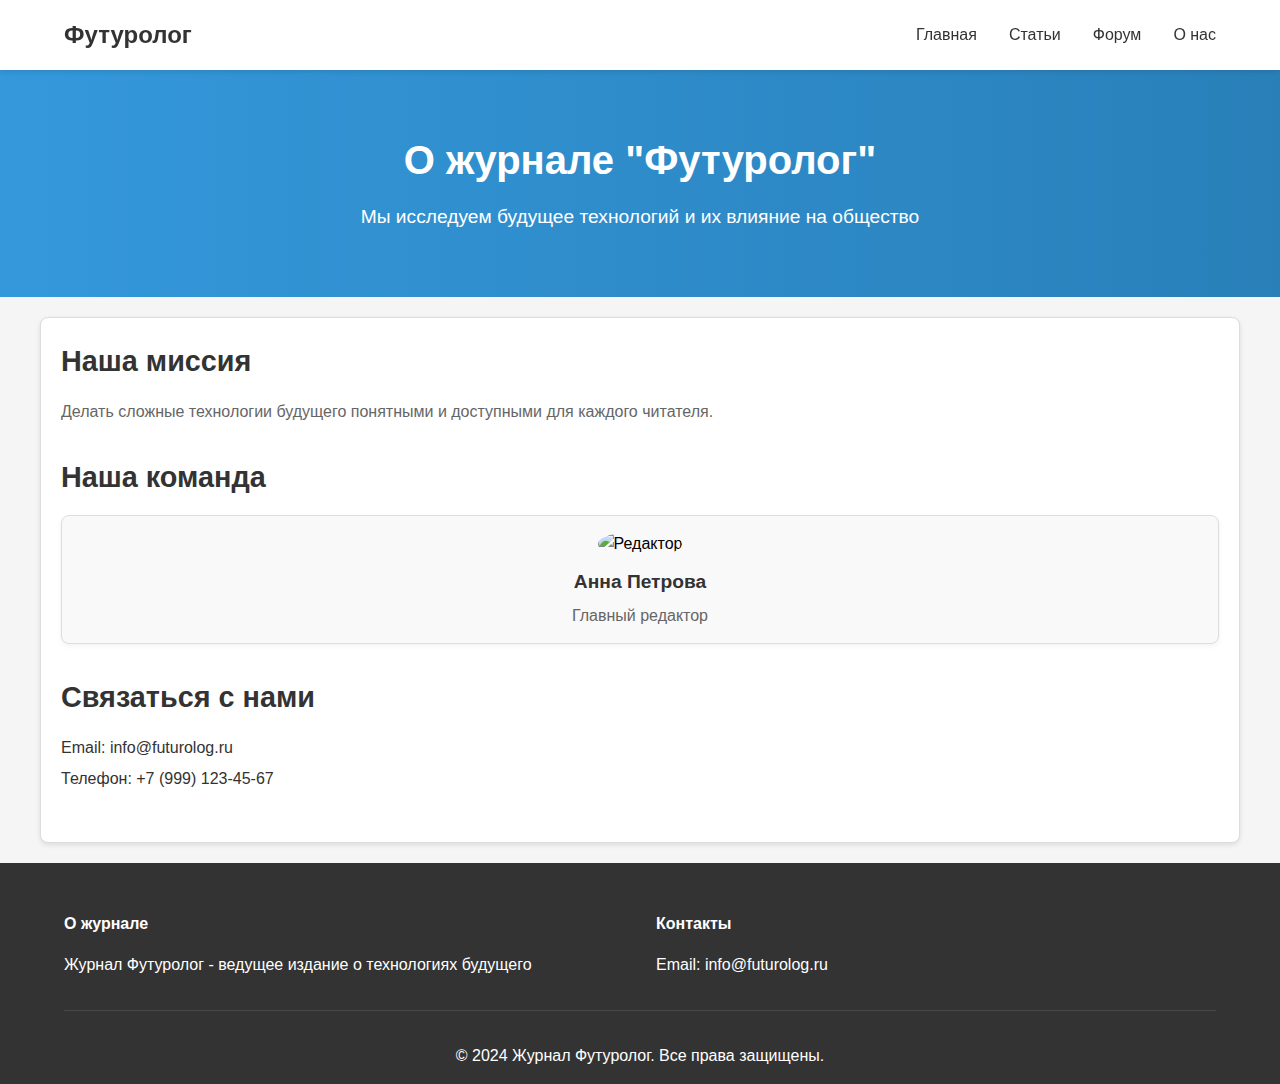
==== about.html @ b4e191da "Save changes" ====
<!DOCTYPE html>
<html lang="ru">
  <head>
    <meta charset="UTF-8" />
    <meta name="viewport" content="width=device-width, initial-scale=1.0" />
    <title>О нас - Журнал Футуролог</title>
    <link rel="stylesheet" href="style.css" />
    <link rel="shortcut icon" href="favicon.png" type="image/x-icon" />
  </head>
  <body>
    <header>
      <nav class="navbar">
        <a href="index.html" class="logo">Футуролог</a>
        <ul class="nav-links">
          <li><a href="index.html">Главная</a></li>
          <li><a href="articles.html">Статьи</a></li>
          <li><a href="forum.html">Форум</a></li>
          <li><a href="about.html">О нас</a></li>
        </ul>
      </nav>
    </header>

    <main class="about-page">
      <section class="hero">
        <h1>О журнале "Футуролог"</h1>
        <p>Мы исследуем будущее технологий и их влияние на общество</p>
      </section>

      <section class="about-content">
        <div class="mission">
          <h2>Наша миссия</h2>
          <p>
            Делать сложные технологии будущего понятными и доступными для
            каждого читателя.
          </p>
        </div>

        <div class="team">
          <h2>Наша команда</h2>
          <div class="team-grid">
            <div class="team-member">
              <img src="https://placehold.co/200x200" alt="Редактор" />
              <h3>Анна Петрова</h3>
              <p>Главный редактор</p>
            </div>
          </div>
        </div>

        <div class="contact">
          <h2>Связаться с нами</h2>
          <p>Email: info@futurolog.ru</p>
          <p>Телефон: +7 (999) 123-45-67</p>
        </div>
      </section>
    </main>

    <footer>
      <div class="footer-content">
        <div class="footer-section">
          <h4>О журнале</h4>
          <p>Журнал Футуролог - ведущее издание о технологиях будущего</p>
        </div>
        <div class="footer-section">
          <h4>Контакты</h4>
          <p>Email: info@futurolog.ru</p>
        </div>
      </div>
      <div class="footer-bottom">
        <p>&copy; 2024 Журнал Футуролог. Все права защищены.</p>
      </div>
    </footer>

    <script type="module" src="main.js"></script>
  </body>
</html>
---- style.css ----
/* Reset and base styles */
* {
  margin: 0;
  padding: 0;
  box-sizing: border-box;
}

body {
  line-height: 1.6;
  background-color: #f5f5f5;
  font-family: "Roboto", sans-serif !important;
}

/* Navigation */
.navbar {
  position: fixed;
  top: 0;
  left: 0;
  width: 100%;
  background: #fff;
  padding: 1rem 5%;
  display: flex;
  justify-content: space-between;
  align-items: center;
  box-shadow: 0 2px 5px rgba(0, 0, 0, 0.1);
  z-index: 1000;
}

.logo {
  font-size: 1.5rem;
  font-weight: bold;
  color: #333;
  text-decoration: none;
}

.nav-links {
  display: flex;
  list-style: none;
  gap: 2rem;
}

.nav-links a {
  color: #333;
  text-decoration: none;
  font-weight: 500;
  transition: color 0.3s ease;
}

.nav-links a:hover {
  color: #3498db;
}

/* Hero section */
.hero {
  padding: 8rem 5% 4rem;
  text-align: center;
  background: linear-gradient(to right, #3498db, #2980b9);
  color: #fff;
}

.hero h1 {
  font-size: 3rem;
  margin-bottom: 1rem;
}

/* Featured articles */
.featured-articles {
  padding: 4rem 5%;
}

.articles-grid {
  display: grid;
  grid-template-columns: repeat(auto-fit, minmax(300px, 1fr));
  gap: 2rem;
  margin-top: 2rem;
}

.article-card {
  background: #fff;
  border-radius: 8px;
  overflow: hidden;
  box-shadow: 0 2px 5px rgba(0, 0, 0, 0.1);
  transition: transform 0.3s ease;
}

.article-card:hover {
  transform: translateY(-5px);
}

.article-card img {
  width: 100%;
  height: 200px;
  object-fit: cover;
}

.article-content {
  padding: 1.5rem;
}

.article-content h3 {
  margin-bottom: 1rem;
  color: #333;
}

.read-more {
  display: inline-block;
  margin-top: 1rem;
  color: #3498db;
  text-decoration: none;
  font-weight: 500;
}

/* Footer */
footer {
  background: #333;
  color: #fff;
  padding: 3rem 5% 1rem;
}

.footer-content {
  display: grid;
  grid-template-columns: repeat(auto-fit, minmax(250px, 1fr));
  gap: 2rem;
  margin-bottom: 2rem;
}

.footer-section h4 {
  margin-bottom: 1rem;
}

.footer-bottom {
  text-align: center;
  padding-top: 2rem;
  border-top: 1px solid rgba(255, 255, 255, 0.1);
}

/* Список тем */
.forum-topics {
  padding: 20px;
}

.topics-list {
  display: flex;
  flex-direction: column;
  gap: 20px;
}

.topic-card {
  background-color: #fff;
  border: 1px solid #ddd;
  border-radius: 5px;
  padding: 15px;
  box-shadow: 0 2px 5px rgba(0, 0, 0, 0.1);
}

.topic-card h3 {
  margin: 0 0 10px 0;
  font-size: 1.3em;
}

.topic-card p {
  margin: 0 0 10px 0;
  font-size: 1em;
  color: #666;
}

.topic-meta {
  font-size: 0.9em;
  color: #999;
  display: flex;
  justify-content: space-between;
}

/* Форма комментариев */
.comments-section {
  padding: 20px;
}

.comment-form {
  display: flex;
  flex-direction: column;
  gap: 15px;
}

.comment-form input[type="text"],
.comment-form textarea {
  width: 100%;
  padding: 10px;
  border: 1px solid #ddd;
  border-radius: 5px;
  font-size: 1em;
  font-family: "Roboto", sans-serif !important;
  resize: none;
}

.comment-form textarea {
  height: 100px;
  font-size: 1em;
}

.comment-form button {
  align-self: flex-start;
  background-color: #0056b3;
  color: #fff;
  padding: 10px 20px;
  border: none;
  border-radius: 5px;
  font-size: 1em;
  cursor: pointer;
}

.comment-form button:hover {
  background-color: #003d80;
}

/* Список комментариев */
.comments-list {
  margin-top: 20px;
  display: flex;
  flex-direction: column;
  gap: 15px;
}

.comment {
  background-color: #fff;
  border: 1px solid #ddd;
  border-radius: 5px;
  padding: 15px;
}

.comment .author {
  font-weight: bold;
  margin-bottom: 10px;
}

.comment .content {
  font-size: 1em;
  color: #333;
}

/* Сетка статей */
.articles-grid {
  display: grid;
  grid-template-columns: repeat(auto-fit, minmax(300px, 1fr));
  gap: 20px;
  padding: 20px;
  background-color: #f9f9f9;
}

/* Карточка статьи */
.article-card {
  background-color: #fff;
  border: 1px solid #ddd;
  border-radius: 8px;
  overflow: hidden;
  box-shadow: 0 2px 5px rgba(0, 0, 0, 0.1);
  transition: transform 0.3s ease, box-shadow 0.3s ease;
}

.article-card:hover {
  transform: translateY(-5px);
  box-shadow: 0 4px 10px rgba(0, 0, 0, 0.15);
}

.article-card img {
  width: 100%;
  height: auto;
  display: block;
}

.article-content {
  padding: 15px;
}

.article-content h3 {
  font-size: 1.4em;
  margin: 0 0 10px;
  color: #333;
}

.article-content p {
  font-size: 1em;
  color: #666;
  margin: 0 0 15px;
}

.article-meta {
  font-size: 0.9em;
  color: #999;
  display: flex;
  justify-content: space-between;
  margin-bottom: 15px;
}

.article-meta .date,
.article-meta .category {
  font-style: italic;
}

.read-more {
  display: inline-block;
  text-decoration: none;
  background-color: #0056b3;
  color: #fff;
  padding: 8px 15px;
  border-radius: 5px;
  font-size: 0.9em;
  transition: background-color 0.3s ease;
}

.read-more:hover {
  background-color: #003d80;
}

.about-page .hero h1 {
  font-size: 2.5em;
  margin-bottom: 10px;
}

.about-page .hero p {
  font-size: 1.2em;
}

/* Секция основного контента */
.about-content {
  padding: 20px;
  max-width: 1200px;
  margin: 20px auto;
  background-color: #fff;
  border: 1px solid #ddd;
  border-radius: 8px;
  box-shadow: 0 2px 5px rgba(0, 0, 0, 0.1);
}

.about-content .mission,
.about-content .team,
.about-content .contact {
  margin-bottom: 30px;
}

.about-content h2 {
  font-size: 1.8em;
  margin-bottom: 15px;
  color: #333;
}

.about-content p {
  font-size: 1em;
  line-height: 1.6;
  color: #666;
}

/* Команда */
.team-grid {
  display: grid;
  grid-template-columns: repeat(auto-fit, minmax(200px, 1fr));
  gap: 20px;
}

.team-member {
  text-align: center;
  padding: 15px;
  background-color: #f9f9f9;
  border: 1px solid #ddd;
  border-radius: 8px;
  box-shadow: 0 2px 5px rgba(0, 0, 0, 0.05);
}

.team-member img {
  width: 100px;
  height: 100px;
  border-radius: 50%;
  margin-bottom: 10px;
}

.team-member h3 {
  font-size: 1.2em;
  margin: 0 0 5px;
  color: #333;
}

.team-member p {
  font-size: 1em;
  color: #666;
}

/* Контакты */
.contact p {
  font-size: 1em;
  margin: 5px 0;
  color: #333;
}

/* Основной контент */

.article-wrapper {
  padding: 8rem 5% 4rem;
}

.article-page {
  max-width: 1200px;
  margin: 30px auto;
  background-color: #fff;
  padding: 20px;
  color: #000;
  border-radius: 8px;
  box-shadow: 0 4px 8px rgba(0, 0, 0, 0.1);
}

.article-page h1 {
  font-size: 2em;
  margin-bottom: 10px;
  color: #0056b3;
}

.article-page img {
  width: 100%;
  height: auto;
  border-radius: 5px;
  margin: 20px 0;
}

.article-page p {
  font-size: 1em;
  line-height: 1.6;
  margin: 15px 0;
}

.article-page strong {
  font-weight: bold;
}

.article-page ul {
  margin: 15px 0 0 20px;
  padding: 0;
  font-size: 1em;
  list-style-type: disc;
}

.article-page ul li {
  margin-bottom: 10px;
  font-size: 1em;
  line-height: 1.5;
}
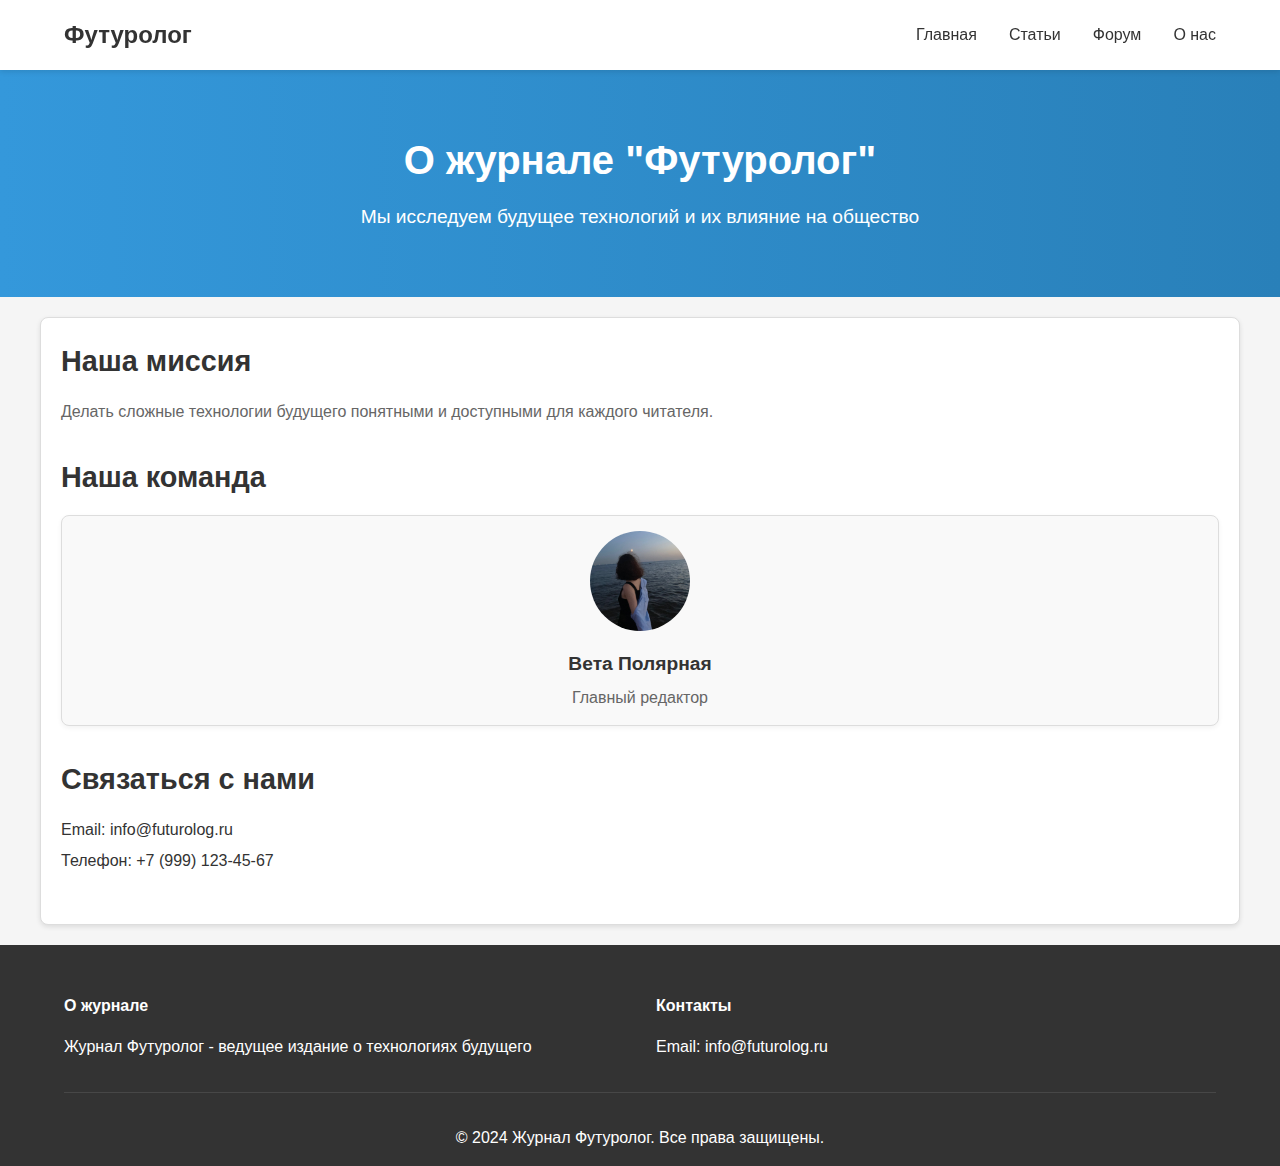
==== commit 737373c0: "Working version" ====
--- a/about.html
+++ b/about.html
@@ -39,8 +39,8 @@
           <h2>Наша команда</h2>
           <div class="team-grid">
             <div class="team-member">
-              <img src="https://placehold.co/200x200" alt="Редактор" />
-              <h3>Анна Петрова</h3>
+              <img style="object-fit: cover" src="veta.jpg" alt="Редактор" />
+              <h3>Вета Полярная</h3>
               <p>Главный редактор</p>
             </div>
           </div>
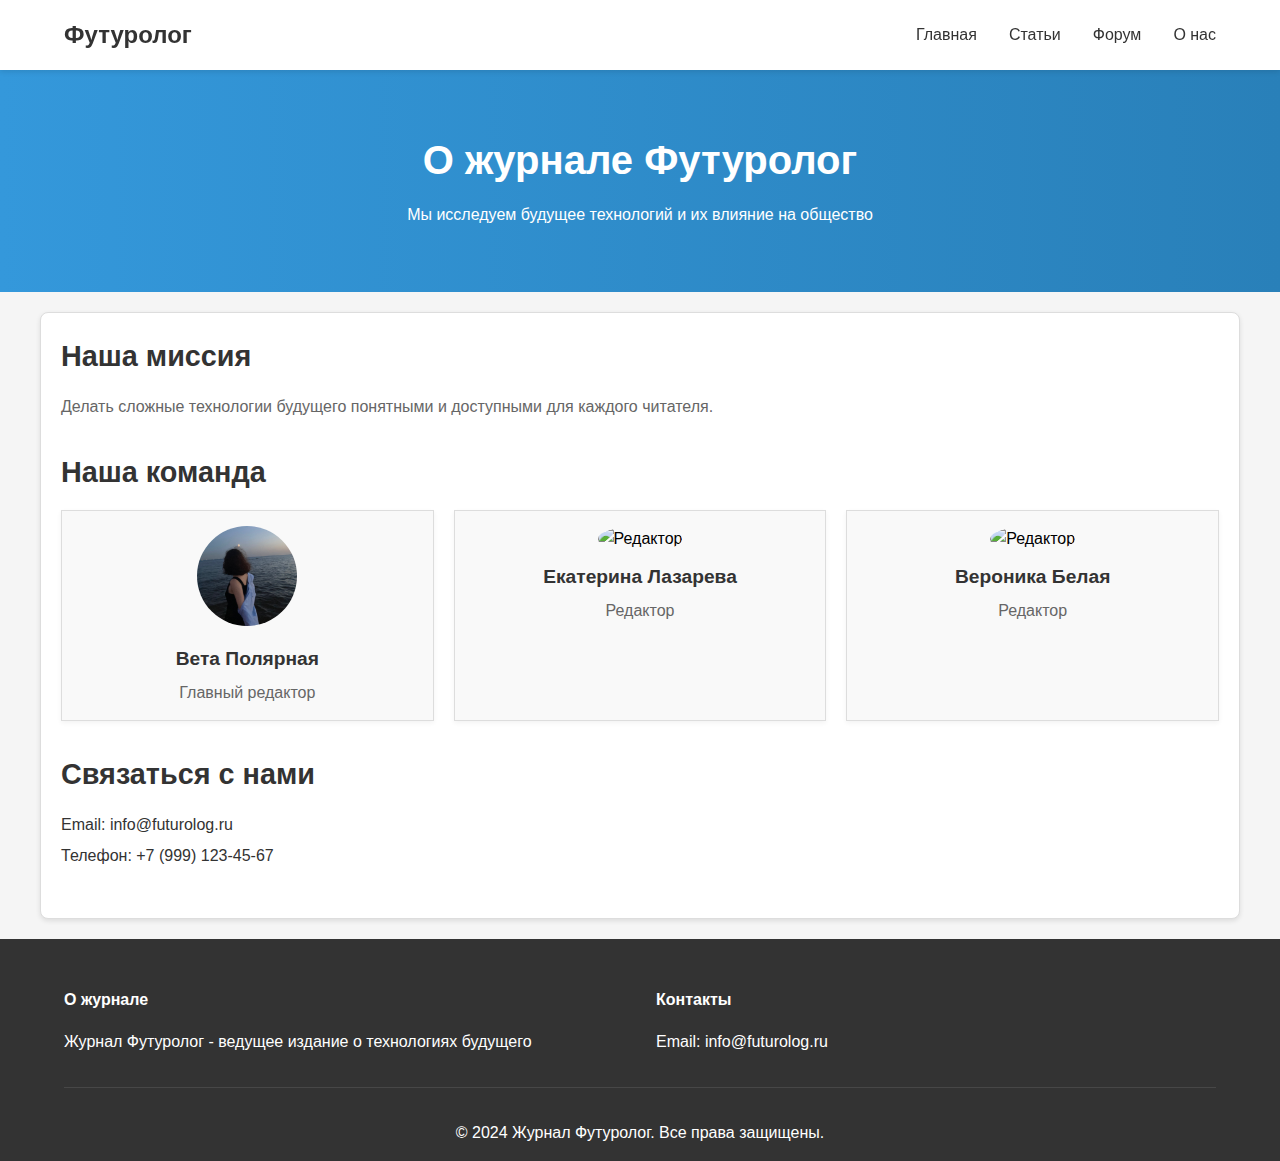
==== commit 4a2a9923: "Edit" ====
--- a/about.html
+++ b/about.html
@@ -22,7 +22,7 @@
 
     <main class="about-page">
       <section class="hero">
-        <h1>О журнале "Футуролог"</h1>
+        <h1>О журнале Футуролог</h1>
         <p>Мы исследуем будущее технологий и их влияние на общество</p>
       </section>
 
@@ -42,6 +42,26 @@
               <img style="object-fit: cover" src="veta.jpg" alt="Редактор" />
               <h3>Вета Полярная</h3>
               <p>Главный редактор</p>
+            </div>
+
+            <div class="team-member">
+              <img
+                style="object-fit: cover"
+                src="https://imgcdn.stablediffusionweb.com/2024/5/10/d9622fb4-da27-4341-971c-6f703d897417.jpg"
+                alt="Редактор"
+              />
+              <h3>Екатерина Лазарева</h3>
+              <p>Редактор</p>
+            </div>
+
+            <div class="team-member">
+              <img
+                style="object-fit: cover"
+                src="https://img.freepik.com/premium-photo/natural-beauty-portrait-woman-autumn-forest_1351942-2475.jpg"
+                alt="Редактор"
+              />
+              <h3>Вероника Белая</h3>
+              <p>Редактор</p>
             </div>
           </div>
         </div>
--- a/style.css
+++ b/style.css
@@ -46,6 +46,20 @@
   transition: color 0.3s ease;
 }
 
+@media screen and (max-width: 480px) {
+  .nav-links {
+    gap: 1rem;
+  }
+
+  .nav-links a {
+    font-size: 12px;
+  }
+
+  .logo {
+    font-size: 1rem;
+  }
+}
+
 .nav-links a:hover {
   color: #3498db;
 }
@@ -68,40 +82,6 @@
   padding: 4rem 5%;
 }
 
-.articles-grid {
-  display: grid;
-  grid-template-columns: repeat(auto-fit, minmax(300px, 1fr));
-  gap: 2rem;
-  margin-top: 2rem;
-}
-
-.article-card {
-  background: #fff;
-  border-radius: 8px;
-  overflow: hidden;
-  box-shadow: 0 2px 5px rgba(0, 0, 0, 0.1);
-  transition: transform 0.3s ease;
-}
-
-.article-card:hover {
-  transform: translateY(-5px);
-}
-
-.article-card img {
-  width: 100%;
-  height: 200px;
-  object-fit: cover;
-}
-
-.article-content {
-  padding: 1.5rem;
-}
-
-.article-content h3 {
-  margin-bottom: 1rem;
-  color: #333;
-}
-
 .read-more {
   display: inline-block;
   margin-top: 1rem;
@@ -243,7 +223,6 @@
   display: grid;
   grid-template-columns: repeat(auto-fit, minmax(300px, 1fr));
   gap: 20px;
-  padding: 20px;
   background-color: #f9f9f9;
 }
 
@@ -251,9 +230,8 @@
 .article-card {
   background-color: #fff;
   border: 1px solid #ddd;
-  border-radius: 8px;
   overflow: hidden;
-  box-shadow: 0 2px 5px rgba(0, 0, 0, 0.1);
+  box-shadow: 0 0 10px rgba(0, 0, 0, 0.1);
   transition: transform 0.3s ease, box-shadow 0.3s ease;
 }
 
@@ -264,7 +242,8 @@
 
 .article-card img {
   width: 100%;
-  height: auto;
+  height: 400px;
+  object-fit: cover;
   display: block;
 }
 
@@ -317,10 +296,6 @@
   margin-bottom: 10px;
 }
 
-.about-page .hero p {
-  font-size: 1.2em;
-}
-
 /* Секция основного контента */
 .about-content {
   padding: 20px;
@@ -362,7 +337,6 @@
   padding: 15px;
   background-color: #f9f9f9;
   border: 1px solid #ddd;
-  border-radius: 8px;
   box-shadow: 0 2px 5px rgba(0, 0, 0, 0.05);
 }
 
